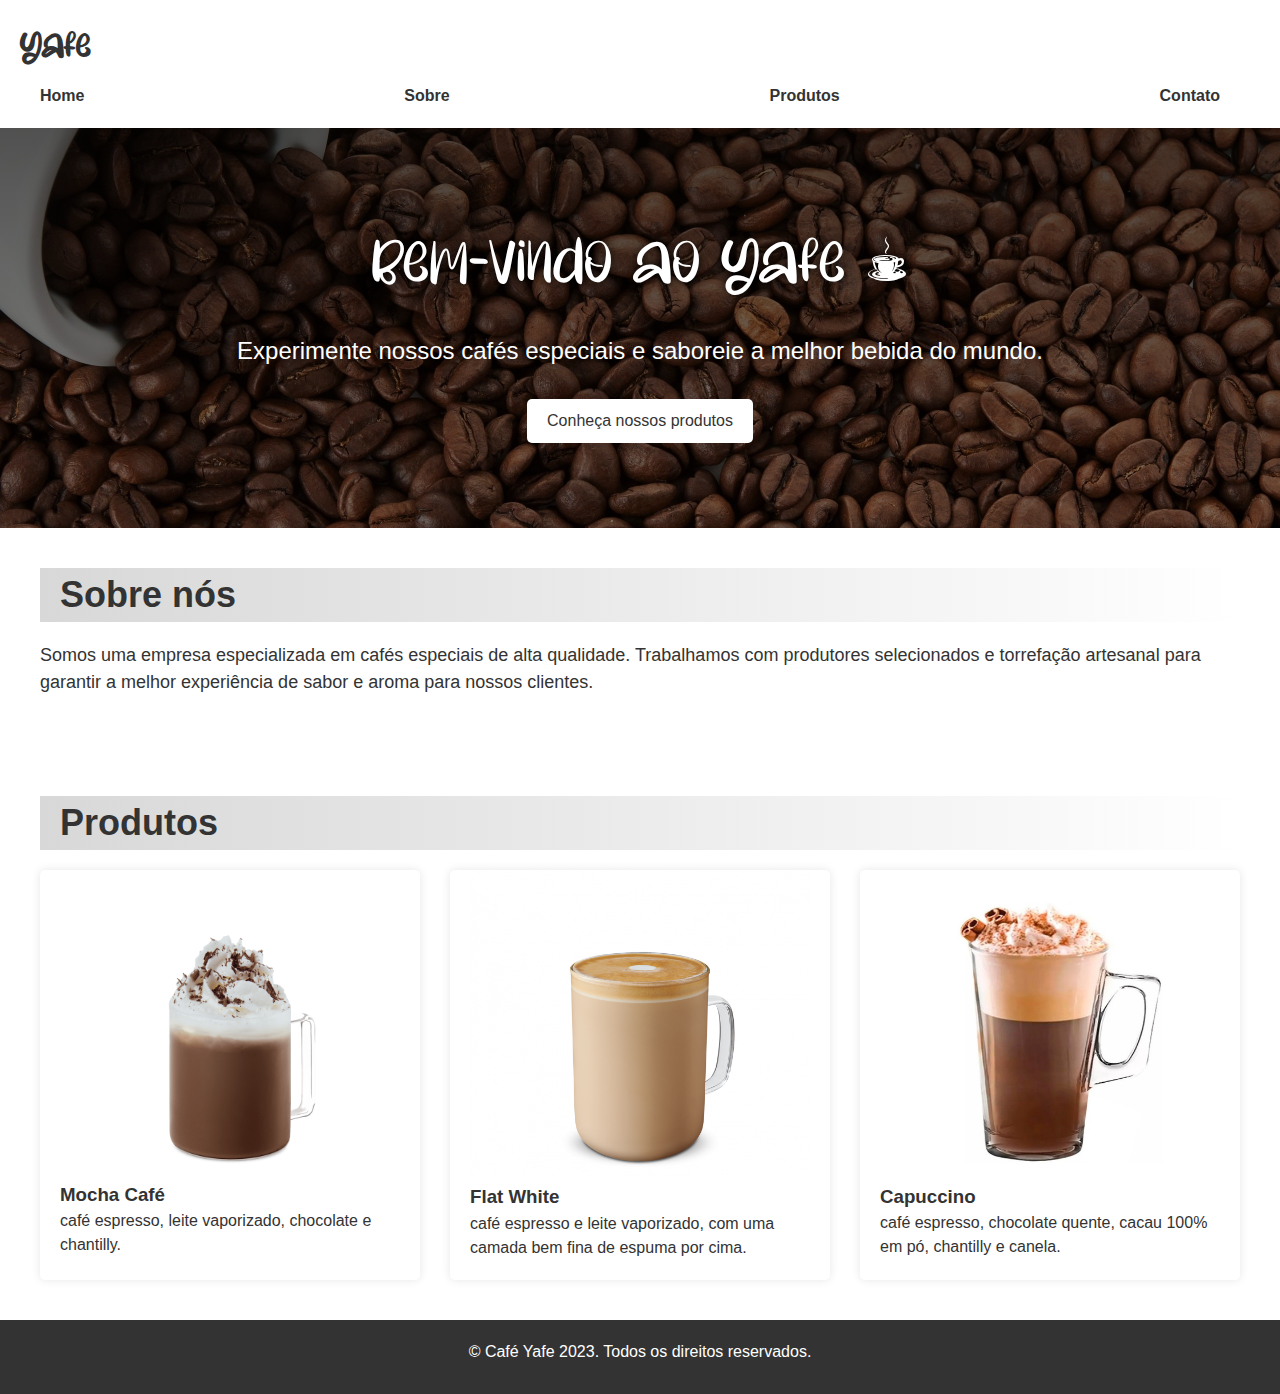
==== index.html @ 4c8f3e8d "ajustes no site" ====
<!DOCTYPE html>
<html lang="pt-br">
<head>
  <meta charset="UTF-8">
  <meta http-equiv="X-UA-Compatible" content="IE=edge">
  <meta name="viewport" content="width=device-width, initial-scale=1.0">
  <link rel="stylesheet" href="style.css">
  <link rel="shortcut icon" href="imagens/924514.png" type="image/x-icon">
  <title>Yafe</title>
</head>
<body>
  <header>
    <h1>Yafe</h1>
    <nav>
      <ul>
        <li><a href="index.html">Home</a></li>
        <li><a href="#banner">Sobre</a></li>
        <li><a href="#produtos">Produtos</a></li>
        <li><a href="https://www.instagram.com/yoriyoi/" rel="external" target="_blank">Contato</a></li>
      </ul>
    </nav>
  </header>
  <main>
    <section id="banner">
      <h2>Bem-vindo ao Yafe <span class="icones">A</span></h2>
      <p>Experimente nossos cafés especiais e saboreie a melhor bebida do mundo.</p>
      <a href="#produtos" class="button">Conheça nossos produtos</a>
    </section>
    <section id="sobre">
      <h2>Sobre nós</h2>
      <p>Somos uma empresa especializada em cafés especiais de alta qualidade. Trabalhamos com produtores selecionados e torrefação artesanal para garantir a melhor experiência de sabor e aroma para nossos clientes.</p>
    </section>
    <section id="produtos">
      <h2>Produtos</h2>
      <ul>
        <li>
          <img src="imagens/mocha.jpg" alt="Café Especial 1">
          <h3>Mocha Café</h3>
          <p>café espresso, leite vaporizado, chocolate e chantilly.</p>
        </li>
        <li>
          <img id="flatwhite" src="imagens/flat-white.png" alt="Café Especial 2">
          <h3>Flat White</h3>
          <p>café espresso e leite vaporizado, com uma camada bem fina de espuma por cima.</p>
        </li>
        <li>
          <img id="capuccino" src="imagens/capuccino.jpg" alt="Café Especial 3">
          <h3>Capuccino</h3>
          <p>café espresso, chocolate quente, cacau 100% em pó, chantilly e canela.</p>
        </li>
      </ul>
    </section>
  </main>
  <footer>
    <p>&copy; Café Yafe 2023. Todos os direitos reservados.</p>
  </footer>
</body>
</html>
---- style.css ----
/* Reset básico */
@font-face {
    font-family: 'Hot Coffe';
    src: url(fontes/Hot\ Coffee.otf) format('truetype');
}

@font-face {
    font-family: 'Coffe Icons';
    src: url(fontes/coffee\ icons.ttf) format('truetype');
}
:root {
    --cor-padrao-escura: rgb(51, 51, 51);
    --cor-padrao-escura2: rgb(31, 31, 31);
    --cor-padrao-escura3: rgb(23, 23, 23);
    --cor-padrao-clara: rgb(255, 255, 255);
    --cor-padrao-clara2: rgb(216, 216, 216);
    --cor-padrao-clara3: rgb(180, 180, 180);
    --cor-fundo-marrom: rgb(51, 31, 22);
    --fonte-estilizada: 'Hot Coffe', cursive;
    --fonte-padrao:Arial, Verdana, Helvetica, sans-serif;
    --icones: 'Coffe Icons';
    --vainotomatoma: 20px;
}

* {
    margin: 0;
    padding: 0; 
    box-sizing: border-box;
  }
  
  /* Estilos globais */
  body {
    font-family: Arial, sans-serif;
    font-size: 16px;
    line-height: 1.5;
    color: var(--cor-padrao-escura);
  }
  .icones {
    font-family: var(--icones);
  }
  
  a {
    color: var(--cor-padrao-escura);
    text-decoration: none;
  }
  
  /* Estilos do cabeçalho */
  header {
    background-color: var(--cor-padrao-clara);
    padding: 20px;
    box-shadow: 0 0 10px rgba(0, 0, 0, 0.1);
  }
  
  header h1 {
    font-size: 36px;
    font-weight: bold;
    margin-bottom: 10px;
    font-family: var(--fonte-estilizada);
  }
  
  nav ul {
    list-style: none;
    display: flex;
    justify-content: space-between;
  }
  
  nav li {
    margin-right: 20px;
  }
  
  nav a {
    font-weight: bold;
    padding: 20px;
    border-radius: 20px;
  }
  nav a:hover {
    background-color: var(--cor-fundo-marrom);
    color: var(--cor-padrao-clara);
    transition-duration: 0.3s;
    box-shadow: 0px 0px 10px 2px var(--cor-fundo-marrom);
  }
  
  /* Estilos do banner */
  #banner {
    background-image: linear-gradient(to top, rgba(0, 0, 0, 0.452), rgba(0, 0, 0, 0.678)), url('imagens/cafe-banner.jpg');
    background-size: cover;
    background-position: center;
    height: 400px;
    display: flex;
    flex-direction: column;
    justify-content: center;
    align-items: center;
    text-align: center;
    color: var(--cor-padrao-clara);
    padding: 20px;
  }
  
  #banner h2 {
    font-family: var(--fonte-estilizada);
    font-size: 4em;
    font-weight: normal;
    margin-bottom: 20px;
    text-shadow: 0 0 10px rgb(0, 0, 0);
  }
  
  #banner p {
    font-size: 24px;
    margin-bottom: 30px;
    text-shadow: 0 0 10px rgba(0, 0, 0, 0.3);
  }
  
  .button {
    display: inline-block;
    padding: 10px 20px;
    background-color: var(--cor-padrao-clara);
    color: var(--cor-padrao-escura);
    border-radius: 5px;
    box-shadow: 0 0 10px rgba(0, 0, 0, 0.1);
    transition: all 0.3s ease;
  }
  
  .button:hover {
    background-color: var(--cor-padrao-escura);
    color: var(--cor-padrao-clara);
  }
  
  /* Estilos do "Sobre" */
  #sobre {
    background-color: var(--cor-padrao-clara);
    padding: 40px;
  }
  
  #sobre h2 {
    font-size: 36px;
    font-weight: bold;
    margin-bottom: 20px;
    background-image: linear-gradient(to right,var(--cor-padrao-clara2) , rgb(255, 255, 255));
    padding-left: 20px;
  }
  
  #sobre p {
    font-size: 18px;
    line-height: 1.5;
    margin-bottom: 20px;
  }
  
  /* Estilos dos "Produtos" */
  #produtos {
    padding: 40px;
  }
  li img{
    max-width: 100%;
  }
  #flatwhite{
    margin-top: -18%;
  }
  #capuccino{
    margin-left: 20%;
    max-width: 66%;
  }
  
  #produtos h2 {
    font-size: 36px;
    font-weight: bold;
    margin-bottom: 20px;
    background-image: linear-gradient(to right,var(--cor-padrao-clara2) , rgb(255, 255, 255));
    padding-left: 20px;
  }
  
  #produtos ul {
    list-style: none;
    display: flex;
    justify-content: space-between;
  }
  
  #produtos li {
    flex-basis: calc(33.33% - 20px);
    background-color: var(--cor-padrao-clara);
    padding: 20px;
    box-shadow: 0 0 10px rgba(0, 0, 0, 0.1);
    border-radius: 5px;
    overflow: hidden;
  }

  
/* Estilos do rodapé */
footer {
background-color: var(--cor-padrao-escura);
color: var(--cor-padrao-clara);
padding: 20px;
text-align: center;
}

footer p {
margin-bottom: 10px;
}

/* Estilos do rodapé */
footer {
background-color: var(--cor-padrao-escura);
color: var(--cor-padrao-clara);
padding: 20px;
text-align: center;
}

footer p {
margin-bottom: 10px;
}
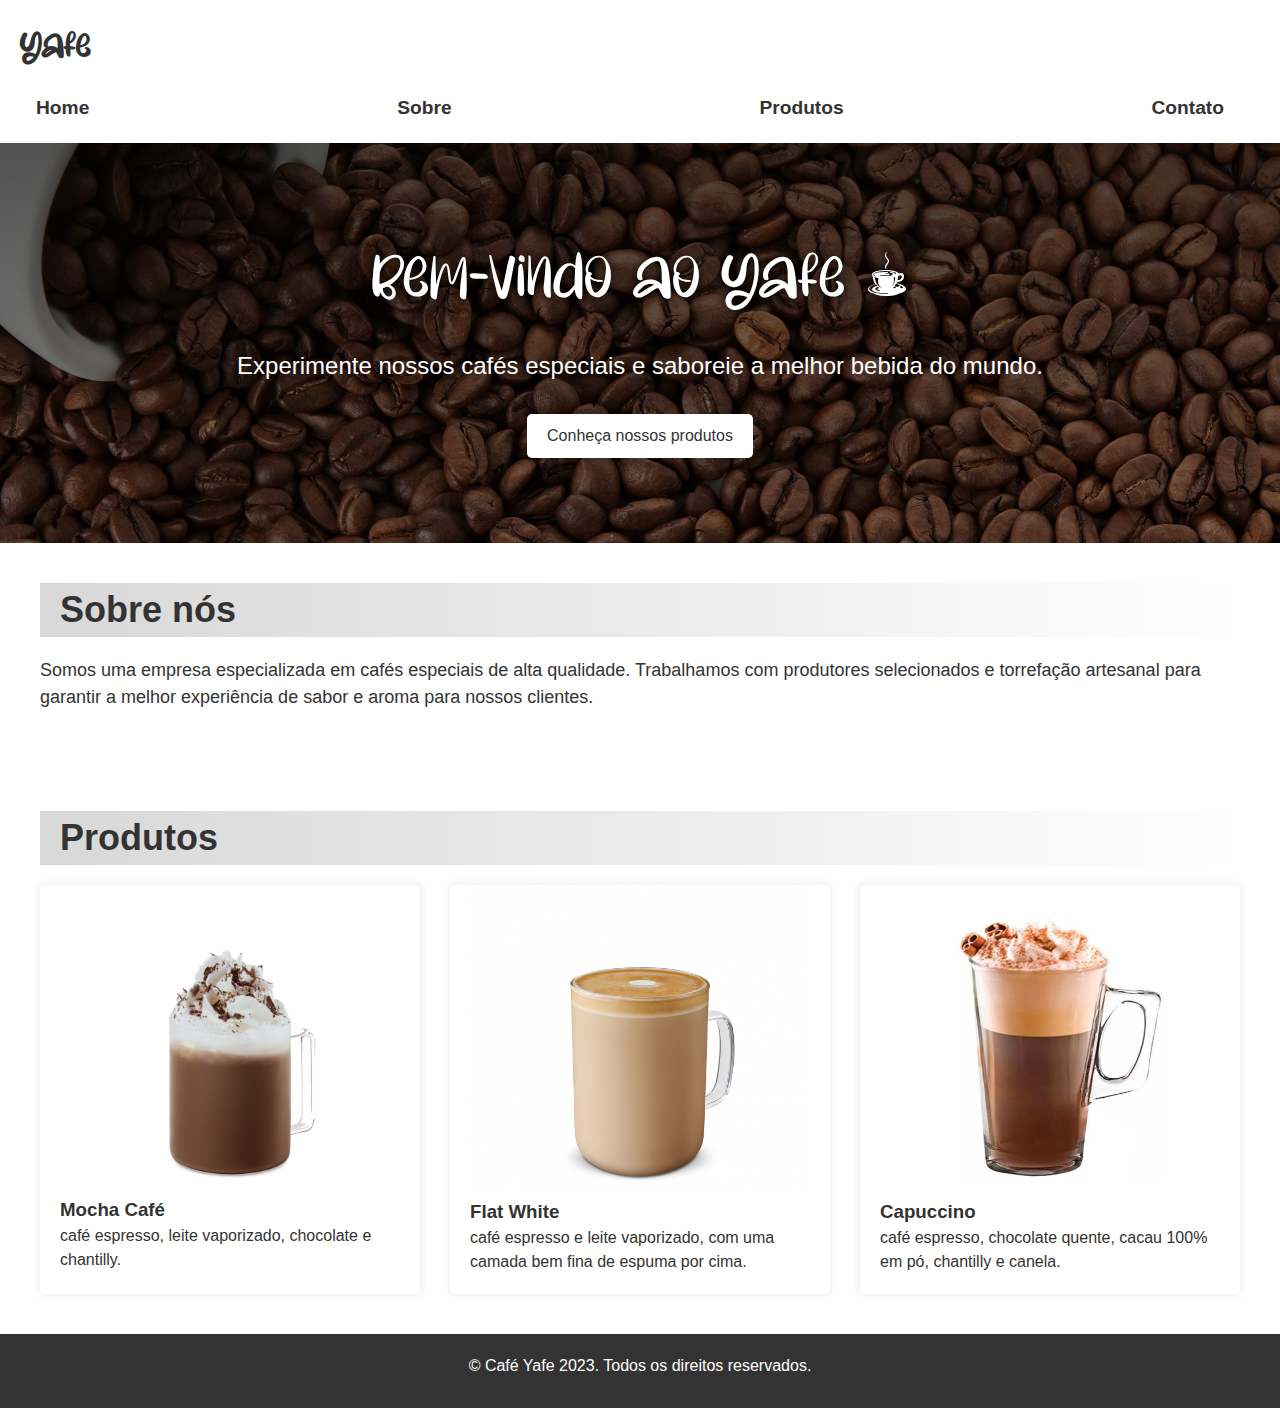
==== commit 22d49e99: "Ajustes na aba produtos" ====
--- a/index.html
+++ b/index.html
@@ -14,7 +14,7 @@
     <nav>
       <ul>
         <li><a href="index.html">Home</a></li>
-        <li><a href="#banner">Sobre</a></li>
+        <li><a href="index.html#banner">Sobre</a></li>
         <li><a href="#produtos">Produtos</a></li>
         <li><a href="https://www.instagram.com/yoriyoi/" rel="external" target="_blank">Contato</a></li>
       </ul>
@@ -30,26 +30,28 @@
       <h2>Sobre nós</h2>
       <p>Somos uma empresa especializada em cafés especiais de alta qualidade. Trabalhamos com produtores selecionados e torrefação artesanal para garantir a melhor experiência de sabor e aroma para nossos clientes.</p>
     </section>
-    <section id="produtos">
-      <h2>Produtos</h2>
-      <ul>
-        <li>
-          <img src="imagens/mocha.jpg" alt="Café Especial 1">
-          <h3>Mocha Café</h3>
-          <p>café espresso, leite vaporizado, chocolate e chantilly.</p>
-        </li>
-        <li>
-          <img id="flatwhite" src="imagens/flat-white.png" alt="Café Especial 2">
-          <h3>Flat White</h3>
-          <p>café espresso e leite vaporizado, com uma camada bem fina de espuma por cima.</p>
-        </li>
-        <li>
-          <img id="capuccino" src="imagens/capuccino.jpg" alt="Café Especial 3">
-          <h3>Capuccino</h3>
-          <p>café espresso, chocolate quente, cacau 100% em pó, chantilly e canela.</p>
-        </li>
-      </ul>
-    </section>
+      <section class="produtos" id="geral">
+        <h2>Produtos</h2>
+        <ul>
+          <li>
+            <a href="mocha.html">
+              <img src="imagens/mocha.jpg" alt="Café Especial 1">
+              <h3>Mocha Café</h3>
+              <p>café espresso, leite vaporizado, chocolate e chantilly.</p>
+            </a>
+          </li>
+          <li>
+            <img id="flatwhite" src="imagens/flat-white.png" alt="Café Especial 2">
+            <h3>Flat White</h3>
+            <p>café espresso e leite vaporizado, com uma camada bem fina de espuma por cima.</p>
+          </li>
+          <li>
+            <img id="capuccino" src="imagens/capuccino.jpg" alt="Café Especial 3">
+            <h3>Capuccino</h3>
+            <p>café espresso, chocolate quente, cacau 100% em pó, chantilly e canela.</p>
+          </li>
+        </ul>
+      </section>
   </main>
   <footer>
     <p>&copy; Café Yafe 2023. Todos os direitos reservados.</p>
--- a/style.css
+++ b/style.css
@@ -26,6 +26,7 @@
     margin: 0;
     padding: 0; 
     box-sizing: border-box;
+    font-family: var(--fonte-padrao);
   }
   
   /* Estilos globais */
@@ -54,7 +55,7 @@
   header h1 {
     font-size: 36px;
     font-weight: bold;
-    margin-bottom: 10px;
+    margin-bottom: 20px;
     font-family: var(--fonte-estilizada);
   }
   
@@ -70,14 +71,16 @@
   
   nav a {
     font-weight: bold;
-    padding: 20px;
+    padding: 16px;
     border-radius: 20px;
-  }
+    font-size: 1.2em;
+  }
+
   nav a:hover {
     background-color: var(--cor-fundo-marrom);
     color: var(--cor-padrao-clara);
     transition-duration: 0.3s;
-    box-shadow: 0px 0px 10px 2px var(--cor-fundo-marrom);
+    box-shadow: 0px 0px 10px 0px var(--cor-fundo-marrom);
   }
   
   /* Estilos do banner */
@@ -145,7 +148,7 @@
   }
   
   /* Estilos dos "Produtos" */
-  #produtos {
+  .produtos {
     padding: 40px;
   }
   li img{
@@ -159,7 +162,7 @@
     max-width: 66%;
   }
   
-  #produtos h2 {
+  .produtos h2 {
     font-size: 36px;
     font-weight: bold;
     margin-bottom: 20px;
@@ -167,13 +170,13 @@
     padding-left: 20px;
   }
   
-  #produtos ul {
+  .produtos ul {
     list-style: none;
     display: flex;
     justify-content: space-between;
   }
   
-  #produtos li {
+  .produtos li {
     flex-basis: calc(33.33% - 20px);
     background-color: var(--cor-padrao-clara);
     padding: 20px;
@@ -182,6 +185,33 @@
     overflow: hidden;
   }
 
+  @media screen and (max-width: 800px) {
+    #geral ul {
+      flex-wrap: wrap;
+    }
+    
+    
+    #geral li {
+      flex-basis: 100%;
+      margin-bottom: 20px;
+    }
+  }
+
+  .separados li {
+    min-width: 300px;
+  }
+
+  .separados {
+    display: block;
+  }
+
+  .separados p {
+    text-indent: 20px;
+    width: 100%;
+    text-align: justify;
+    margin-left: 25px;
+  }
+  
   
 /* Estilos do rodapé */
 footer {
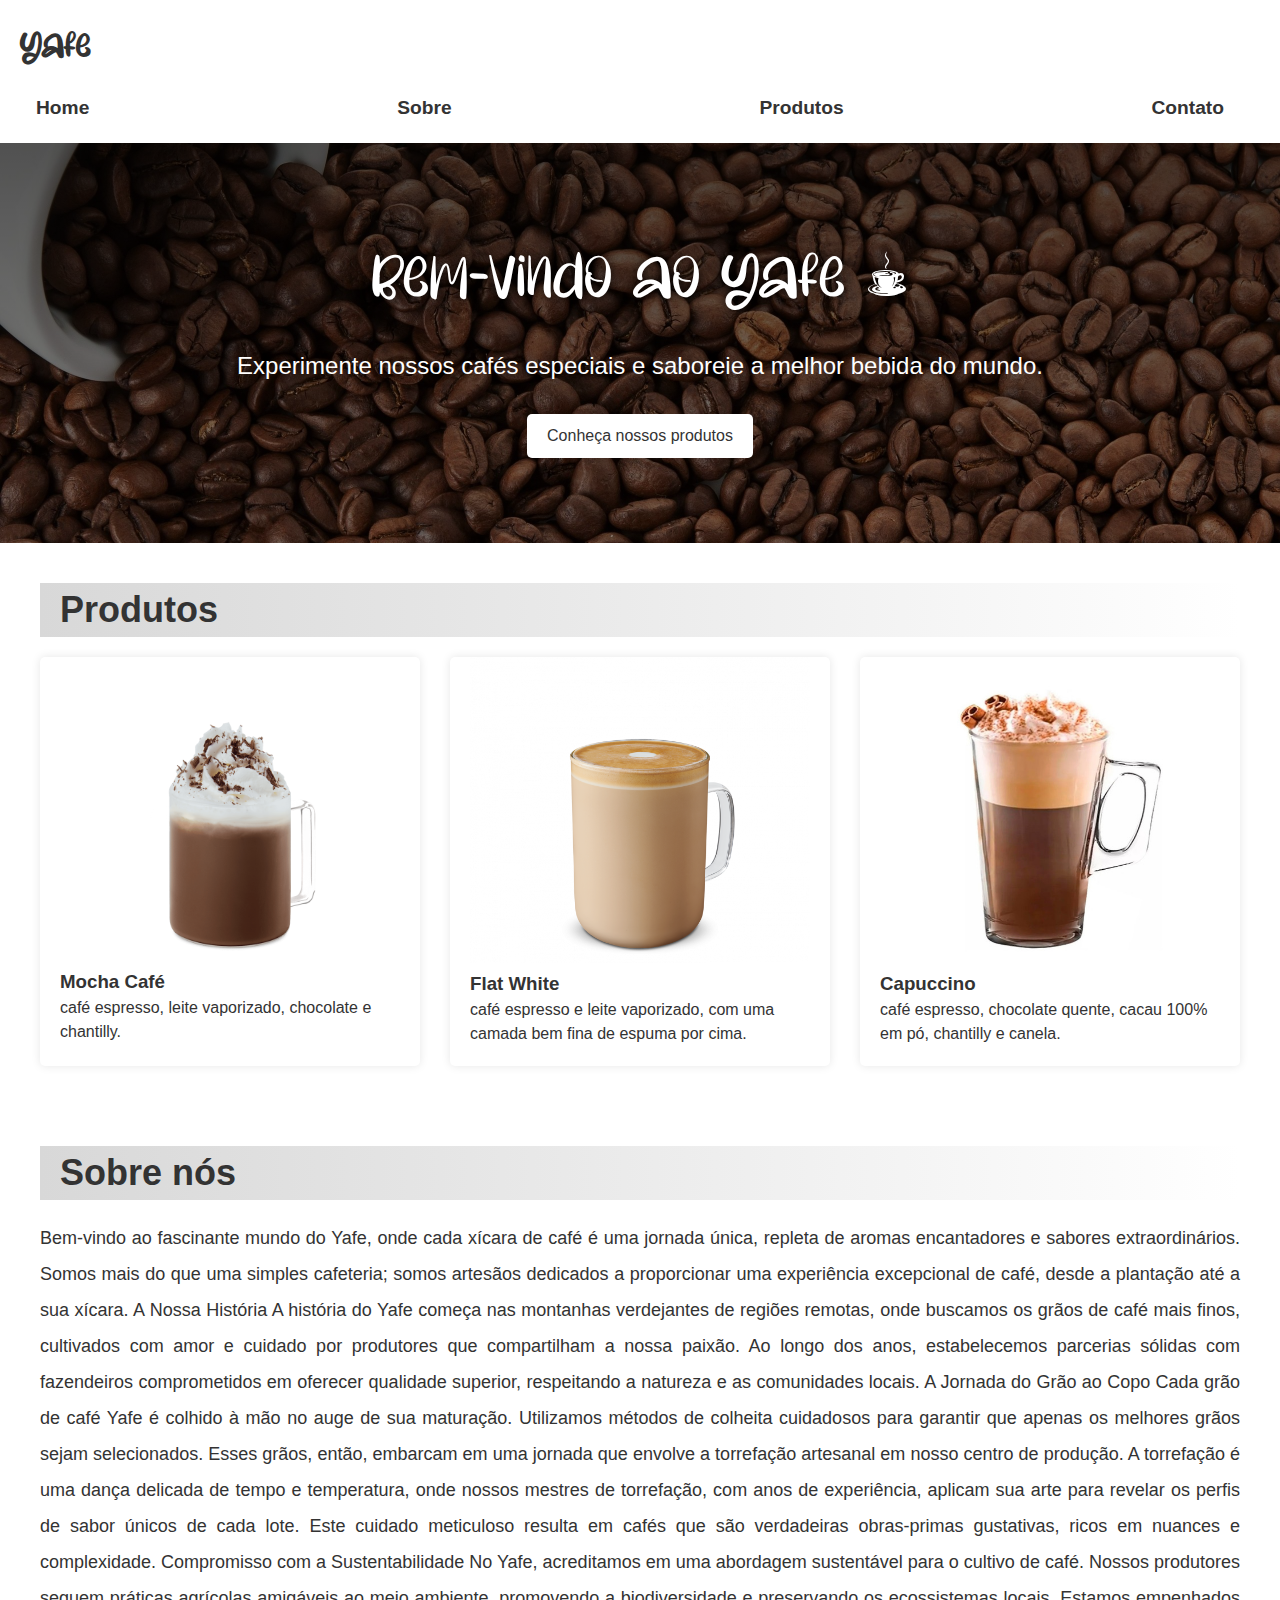
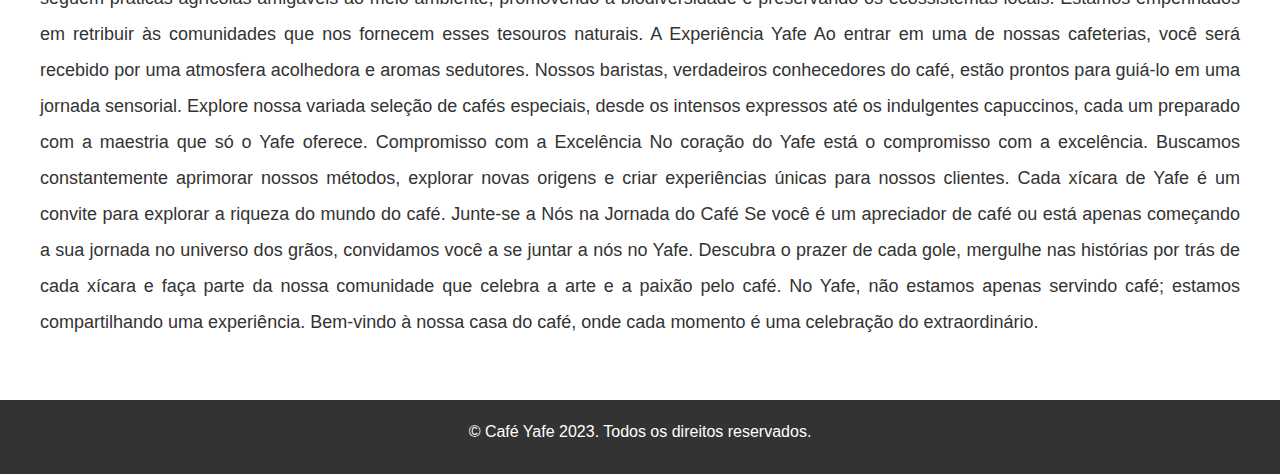
==== commit 9c61ac3d: "Ajustes no "sobre"." ====
--- a/index.html
+++ b/index.html
@@ -14,8 +14,8 @@
     <nav>
       <ul>
         <li><a href="index.html">Home</a></li>
-        <li><a href="index.html#banner">Sobre</a></li>
-        <li><a href="#produtos">Produtos</a></li>
+        <li><a href="index.html#sobre">Sobre</a></li>
+        <li><a href="index.html#geral">Produtos</a></li>
         <li><a href="https://www.instagram.com/yoriyoi/" rel="external" target="_blank">Contato</a></li>
       </ul>
     </nav>
@@ -24,12 +24,9 @@
     <section id="banner">
       <h2>Bem-vindo ao Yafe <span class="icones">A</span></h2>
       <p>Experimente nossos cafés especiais e saboreie a melhor bebida do mundo.</p>
-      <a href="#produtos" class="button">Conheça nossos produtos</a>
+      <a href="index.html#geral" class="button">Conheça nossos produtos</a>
     </section>
-    <section id="sobre">
-      <h2>Sobre nós</h2>
-      <p>Somos uma empresa especializada em cafés especiais de alta qualidade. Trabalhamos com produtores selecionados e torrefação artesanal para garantir a melhor experiência de sabor e aroma para nossos clientes.</p>
-    </section>
+   
       <section class="produtos" id="geral">
         <h2>Produtos</h2>
         <ul>
@@ -41,16 +38,52 @@
             </a>
           </li>
           <li>
-            <img id="flatwhite" src="imagens/flat-white.png" alt="Café Especial 2">
-            <h3>Flat White</h3>
-            <p>café espresso e leite vaporizado, com uma camada bem fina de espuma por cima.</p>
+            <a href="flatwhite.html">
+              <img id="flatwhite" src="imagens/flat-white.png" alt="Café Especial 2">
+              <h3>Flat White</h3>
+              <p>café espresso e leite vaporizado, com uma camada bem fina de espuma por cima.</p>
+            </a>
           </li>
           <li>
-            <img id="capuccino" src="imagens/capuccino.jpg" alt="Café Especial 3">
-            <h3>Capuccino</h3>
-            <p>café espresso, chocolate quente, cacau 100% em pó, chantilly e canela.</p>
+            <a href="capuccino.html">
+              <img id="capuccino" src="imagens/capuccino.jpg" alt="Café Especial 3">
+              <h3>Capuccino</h3>
+              <p>café espresso, chocolate quente, cacau 100% em pó, chantilly e canela.</p>
+            </a>
           </li>
         </ul>
+      </section>
+      <section id="sobre">
+        <h2>Sobre nós</h2>
+        <p>Bem-vindo ao fascinante mundo do Yafe, onde cada xícara de café é uma jornada única, repleta de aromas encantadores e sabores extraordinários. Somos mais do que uma simples cafeteria; somos artesãos dedicados a proporcionar uma experiência excepcional de café, desde a plantação até a sua xícara.
+  
+          A Nossa História
+          
+          A história do Yafe começa nas montanhas verdejantes de regiões remotas, onde buscamos os grãos de café mais finos, cultivados com amor e cuidado por produtores que compartilham a nossa paixão. Ao longo dos anos, estabelecemos parcerias sólidas com fazendeiros comprometidos em oferecer qualidade superior, respeitando a natureza e as comunidades locais.
+          
+          A Jornada do Grão ao Copo
+          
+          Cada grão de café Yafe é colhido à mão no auge de sua maturação. Utilizamos métodos de colheita cuidadosos para garantir que apenas os melhores grãos sejam selecionados. Esses grãos, então, embarcam em uma jornada que envolve a torrefação artesanal em nosso centro de produção.
+          
+          A torrefação é uma dança delicada de tempo e temperatura, onde nossos mestres de torrefação, com anos de experiência, aplicam sua arte para revelar os perfis de sabor únicos de cada lote. Este cuidado meticuloso resulta em cafés que são verdadeiras obras-primas gustativas, ricos em nuances e complexidade.
+          
+          Compromisso com a Sustentabilidade
+          
+          No Yafe, acreditamos em uma abordagem sustentável para o cultivo de café. Nossos produtores seguem práticas agrícolas amigáveis ao meio ambiente, promovendo a biodiversidade e preservando os ecossistemas locais. Estamos empenhados em retribuir às comunidades que nos fornecem esses tesouros naturais.
+          
+          A Experiência Yafe
+          
+          Ao entrar em uma de nossas cafeterias, você será recebido por uma atmosfera acolhedora e aromas sedutores. Nossos baristas, verdadeiros conhecedores do café, estão prontos para guiá-lo em uma jornada sensorial. Explore nossa variada seleção de cafés especiais, desde os intensos expressos até os indulgentes capuccinos, cada um preparado com a maestria que só o Yafe oferece.
+          
+          Compromisso com a Excelência
+          
+          No coração do Yafe está o compromisso com a excelência. Buscamos constantemente aprimorar nossos métodos, explorar novas origens e criar experiências únicas para nossos clientes. Cada xícara de Yafe é um convite para explorar a riqueza do mundo do café.
+          
+          Junte-se a Nós na Jornada do Café
+          
+          Se você é um apreciador de café ou está apenas começando a sua jornada no universo dos grãos, convidamos você a se juntar a nós no Yafe. Descubra o prazer de cada gole, mergulhe nas histórias por trás de cada xícara e faça parte da nossa comunidade que celebra a arte e a paixão pelo café.
+          
+          No Yafe, não estamos apenas servindo café; estamos compartilhando uma experiência. Bem-vindo à nossa casa do café, onde cada momento é uma celebração do extraordinário.</p>
       </section>
   </main>
   <footer>
--- a/style.css
+++ b/style.css
@@ -1,4 +1,3 @@
-/* Reset básico */
 @font-face {
     font-family: 'Hot Coffe';
     src: url(fontes/Hot\ Coffee.otf) format('truetype');
@@ -9,17 +8,17 @@
     src: url(fontes/coffee\ icons.ttf) format('truetype');
 }
 :root {
-    --cor-padrao-escura: rgb(51, 51, 51);
-    --cor-padrao-escura2: rgb(31, 31, 31);
-    --cor-padrao-escura3: rgb(23, 23, 23);
-    --cor-padrao-clara: rgb(255, 255, 255);
-    --cor-padrao-clara2: rgb(216, 216, 216);
-    --cor-padrao-clara3: rgb(180, 180, 180);
-    --cor-fundo-marrom: rgb(51, 31, 22);
-    --fonte-estilizada: 'Hot Coffe', cursive;
-    --fonte-padrao:Arial, Verdana, Helvetica, sans-serif;
-    --icones: 'Coffe Icons';
-    --vainotomatoma: 20px;
+  --cor-padrao-escura: rgb(51, 51, 51);
+  --cor-padrao-escura2: rgb(31, 31, 31);
+  --cor-padrao-escura3: rgb(23, 23, 23);
+  --cor-padrao-clara: rgb(255, 255, 255);
+  --cor-padrao-clara2: rgb(216, 216, 216);
+  --cor-padrao-clara3: rgb(180, 180, 180);
+  --cor-fundo-marrom: rgb(51, 31, 22);
+  --fonte-estilizada: 'Hot Coffe', cursive;
+  --fonte-padrao:Arial, Verdana, Helvetica, sans-serif;
+  --icones: 'Coffe Icons';
+  --vainotomatoma: 20px;
 }
 
 * {
@@ -29,191 +28,188 @@
     font-family: var(--fonte-padrao);
   }
   
-  /* Estilos globais */
-  body {
-    font-family: Arial, sans-serif;
-    font-size: 16px;
-    line-height: 1.5;
-    color: var(--cor-padrao-escura);
-  }
-  .icones {
-    font-family: var(--icones);
-  }
-  
-  a {
-    color: var(--cor-padrao-escura);
-    text-decoration: none;
-  }
-  
-  /* Estilos do cabeçalho */
-  header {
-    background-color: var(--cor-padrao-clara);
-    padding: 20px;
-    box-shadow: 0 0 10px rgba(0, 0, 0, 0.1);
-  }
-  
-  header h1 {
-    font-size: 36px;
-    font-weight: bold;
-    margin-bottom: 20px;
-    font-family: var(--fonte-estilizada);
-  }
-  
-  nav ul {
-    list-style: none;
-    display: flex;
-    justify-content: space-between;
-  }
-  
-  nav li {
-    margin-right: 20px;
-  }
-  
-  nav a {
-    font-weight: bold;
-    padding: 16px;
-    border-radius: 20px;
-    font-size: 1.2em;
-  }
-
-  nav a:hover {
-    background-color: var(--cor-fundo-marrom);
-    color: var(--cor-padrao-clara);
-    transition-duration: 0.3s;
-    box-shadow: 0px 0px 10px 0px var(--cor-fundo-marrom);
-  }
-  
-  /* Estilos do banner */
-  #banner {
-    background-image: linear-gradient(to top, rgba(0, 0, 0, 0.452), rgba(0, 0, 0, 0.678)), url('imagens/cafe-banner.jpg');
-    background-size: cover;
-    background-position: center;
-    height: 400px;
-    display: flex;
-    flex-direction: column;
-    justify-content: center;
-    align-items: center;
-    text-align: center;
-    color: var(--cor-padrao-clara);
-    padding: 20px;
-  }
-  
-  #banner h2 {
-    font-family: var(--fonte-estilizada);
-    font-size: 4em;
-    font-weight: normal;
-    margin-bottom: 20px;
-    text-shadow: 0 0 10px rgb(0, 0, 0);
-  }
-  
-  #banner p {
-    font-size: 24px;
-    margin-bottom: 30px;
-    text-shadow: 0 0 10px rgba(0, 0, 0, 0.3);
-  }
-  
-  .button {
-    display: inline-block;
-    padding: 10px 20px;
-    background-color: var(--cor-padrao-clara);
-    color: var(--cor-padrao-escura);
-    border-radius: 5px;
-    box-shadow: 0 0 10px rgba(0, 0, 0, 0.1);
-    transition: all 0.3s ease;
-  }
-  
-  .button:hover {
-    background-color: var(--cor-padrao-escura);
-    color: var(--cor-padrao-clara);
-  }
-  
-  /* Estilos do "Sobre" */
-  #sobre {
-    background-color: var(--cor-padrao-clara);
-    padding: 40px;
-  }
-  
-  #sobre h2 {
-    font-size: 36px;
-    font-weight: bold;
-    margin-bottom: 20px;
-    background-image: linear-gradient(to right,var(--cor-padrao-clara2) , rgb(255, 255, 255));
-    padding-left: 20px;
-  }
-  
-  #sobre p {
-    font-size: 18px;
-    line-height: 1.5;
-    margin-bottom: 20px;
-  }
-  
-  /* Estilos dos "Produtos" */
-  .produtos {
-    padding: 40px;
-  }
-  li img{
-    max-width: 100%;
-  }
-  #flatwhite{
-    margin-top: -18%;
-  }
-  #capuccino{
-    margin-left: 20%;
-    max-width: 66%;
-  }
-  
-  .produtos h2 {
-    font-size: 36px;
-    font-weight: bold;
-    margin-bottom: 20px;
-    background-image: linear-gradient(to right,var(--cor-padrao-clara2) , rgb(255, 255, 255));
-    padding-left: 20px;
-  }
-  
-  .produtos ul {
-    list-style: none;
-    display: flex;
-    justify-content: space-between;
-  }
-  
-  .produtos li {
-    flex-basis: calc(33.33% - 20px);
-    background-color: var(--cor-padrao-clara);
-    padding: 20px;
-    box-shadow: 0 0 10px rgba(0, 0, 0, 0.1);
-    border-radius: 5px;
-    overflow: hidden;
-  }
-
-  @media screen and (max-width: 800px) {
-    #geral ul {
-      flex-wrap: wrap;
-    }
-    
-    
-    #geral li {
-      flex-basis: 100%;
-      margin-bottom: 20px;
-    }
-  }
-
-  .separados li {
-    min-width: 300px;
-  }
-
-  .separados {
-    display: block;
-  }
-
-  .separados p {
-    text-indent: 20px;
-    width: 100%;
-    text-align: justify;
-    margin-left: 25px;
+body {
+  font-family: Arial, sans-serif;
+  font-size: 16px;
+  line-height: 1.5;
+  color: var(--cor-padrao-escura);
+}
+.icones {
+  font-family: var(--icones);
+}
+
+a {
+  color: var(--cor-padrao-escura);
+  text-decoration: none;
+}
+
+header {
+  background-color: var(--cor-padrao-clara);
+  padding: 20px;
+  box-shadow: 0 0 10px rgba(0, 0, 0, 0.1);
+}
+
+header h1 {
+  font-size: 36px;
+  font-weight: bold;
+  margin-bottom: 20px;
+  font-family: var(--fonte-estilizada);
+}
+
+nav ul {
+  list-style: none;
+  display: flex;
+  justify-content: space-between;
+}
+
+nav li {
+  margin-right: 20px;
+}
+
+nav a {
+  font-weight: bold;
+  padding: 16px;
+  border-radius: 20px;
+  font-size: 1.2em;
+}
+
+nav a:hover {
+  background-color: var(--cor-fundo-marrom);
+  color: var(--cor-padrao-clara);
+  transition-duration: 0.3s;
+  box-shadow: 0px 0px 10px 0px var(--cor-fundo-marrom);
+}
+
+#banner {
+  background-image: linear-gradient(to top, rgba(0, 0, 0, 0.452), rgba(0, 0, 0, 0.678)), url('imagens/cafe-banner.jpg');
+  background-size: cover;
+  background-position: center;
+  height: 400px;
+  display: flex;
+  flex-direction: column;
+  justify-content: center;
+  align-items: center;
+  text-align: center;
+  color: var(--cor-padrao-clara);
+  padding: 20px;
+}
+
+#banner h2 {
+  font-family: var(--fonte-estilizada);
+  font-size: 4em;
+  font-weight: normal;
+  margin-bottom: 20px;
+  text-shadow: 0 0 10px rgb(0, 0, 0);
+}
+
+#banner p {
+  font-size: 24px;
+  margin-bottom: 30px;
+  text-shadow: 0 0 10px rgba(0, 0, 0, 0.3);
+}
+
+.button {
+  display: inline-block;
+  padding: 10px 20px;
+  background-color: var(--cor-padrao-clara);
+  color: var(--cor-padrao-escura);
+  border-radius: 5px;
+  box-shadow: 0 0 10px rgba(0, 0, 0, 0.1);
+  transition: all 0.3s ease;
+}
+
+.button:hover {
+  background-color: var(--cor-padrao-escura);
+  color: var(--cor-padrao-clara);
+}
+
+#sobre {
+  background-color: var(--cor-padrao-clara);
+  padding: 40px;
+}
+
+#sobre h2 {
+  font-size: 36px;
+  font-weight: bold;
+  margin-bottom: 20px;
+  background-image: linear-gradient(to right,var(--cor-padrao-clara2) , rgb(255, 255, 255));
+  padding-left: 20px;
+}
+
+#sobre p {
+  font-size: 18px;
+  line-height: 2;
+  margin-bottom: 20px;
+  align-items: center;
+  text-align: justify;
+  width: 100%;
+}
+
+.produtos {
+  padding: 40px;
+}
+li img{
+  max-width: 100%;
+}
+#flatwhite{
+  margin-top: -18%;
+}
+#capuccino{
+  margin-left: 20%;
+  max-width: 66%;
+}
+
+.produtos h2 {
+  font-size: 36px;
+  font-weight: bold;
+  margin-bottom: 20px;
+  background-image: linear-gradient(to right,var(--cor-padrao-clara2) , rgb(255, 255, 255));
+  padding-left: 20px;
+}
+
+.produtos ul {
+  list-style: none;
+  display: flex;
+  justify-content: space-between;
+}
+
+.produtos li {
+  flex-basis: calc(33.33% - 20px);
+  background-color: var(--cor-padrao-clara);
+  padding: 20px;
+  box-shadow: 0 0 10px rgba(0, 0, 0, 0.1);
+  border-radius: 5px;
+  overflow: hidden;
+}
+
+@media screen and (max-width: 800px) {
+  #geral ul {
+    flex-wrap: wrap;
   }
   
   
-/* Estilos do rodapé */
+  #geral li {
+    flex-basis: 100%;
+    margin-bottom: 20px;
+  }
+}
+
+.separados li {
+  min-width: 300px;
+}
+
+.separados {
+  display: block;
+}
+
+.separados ul > p {
+  text-indent: 20px;
+  width: 100%;
+  text-align: justify;
+  margin-left: 25px;
+}
+
+
 footer {
 background-color: var(--cor-padrao-escura);
 color: var(--cor-padrao-clara);
@@ -225,7 +221,6 @@
 margin-bottom: 10px;
 }
 
-/* Estilos do rodapé */
 footer {
 background-color: var(--cor-padrao-escura);
 color: var(--cor-padrao-clara);
